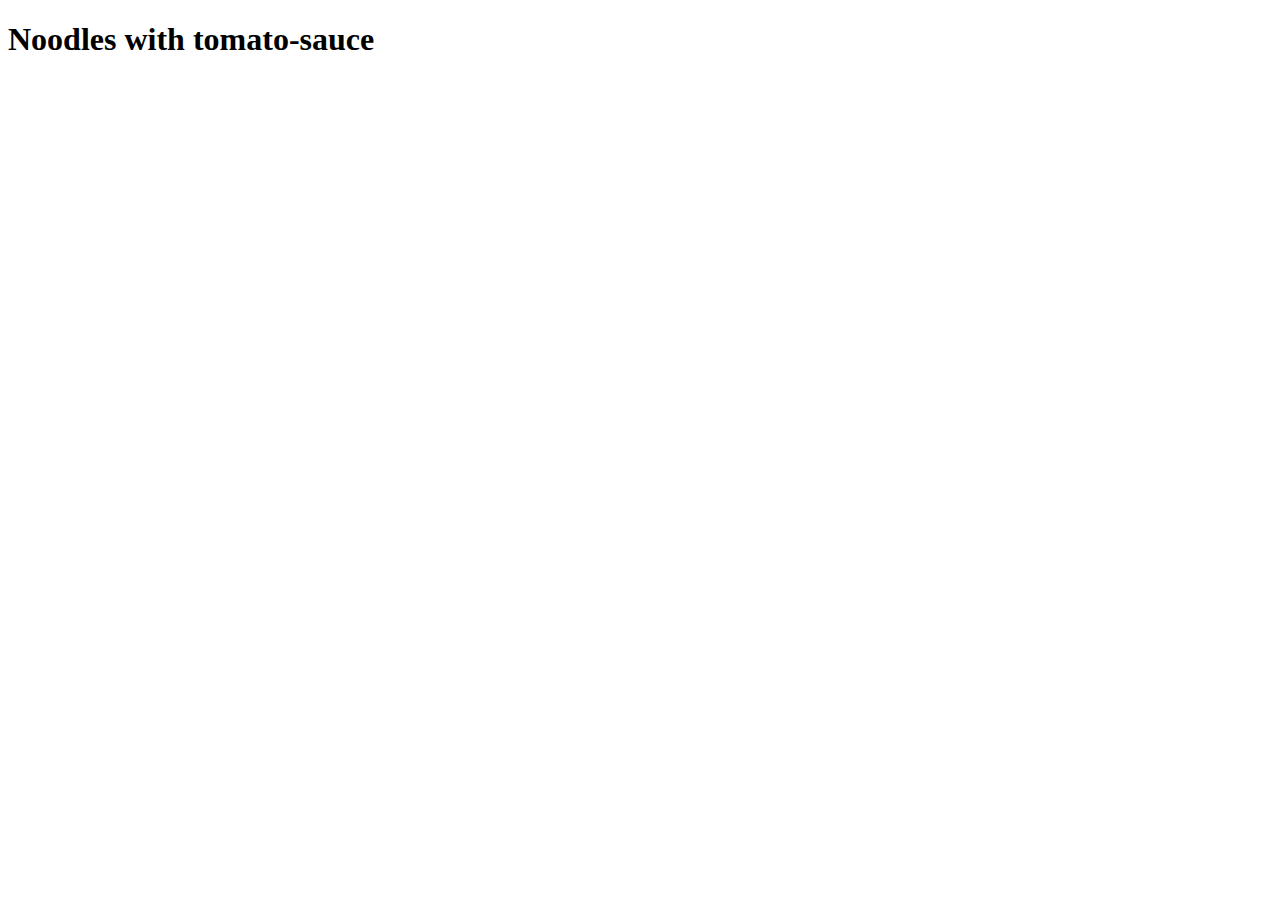
==== recipes/noodles_tomato_sauce.html @ ace9a0ad "Created noodles-tomato-sauce.html" ====
<!DOCTYPE html>
<html lang="en">
<head>
    <meta charset="UTF-8">
    <meta http-equiv="X-UA-Compatible" content="IE=edge">
    <meta name="viewport" content="width=device-width, initial-scale=1.0">
    <title>Noodles with tomato-sauce</title>
</head>
<body>
    <h1>Noodles with tomato-sauce</h1>
</body>
</html>
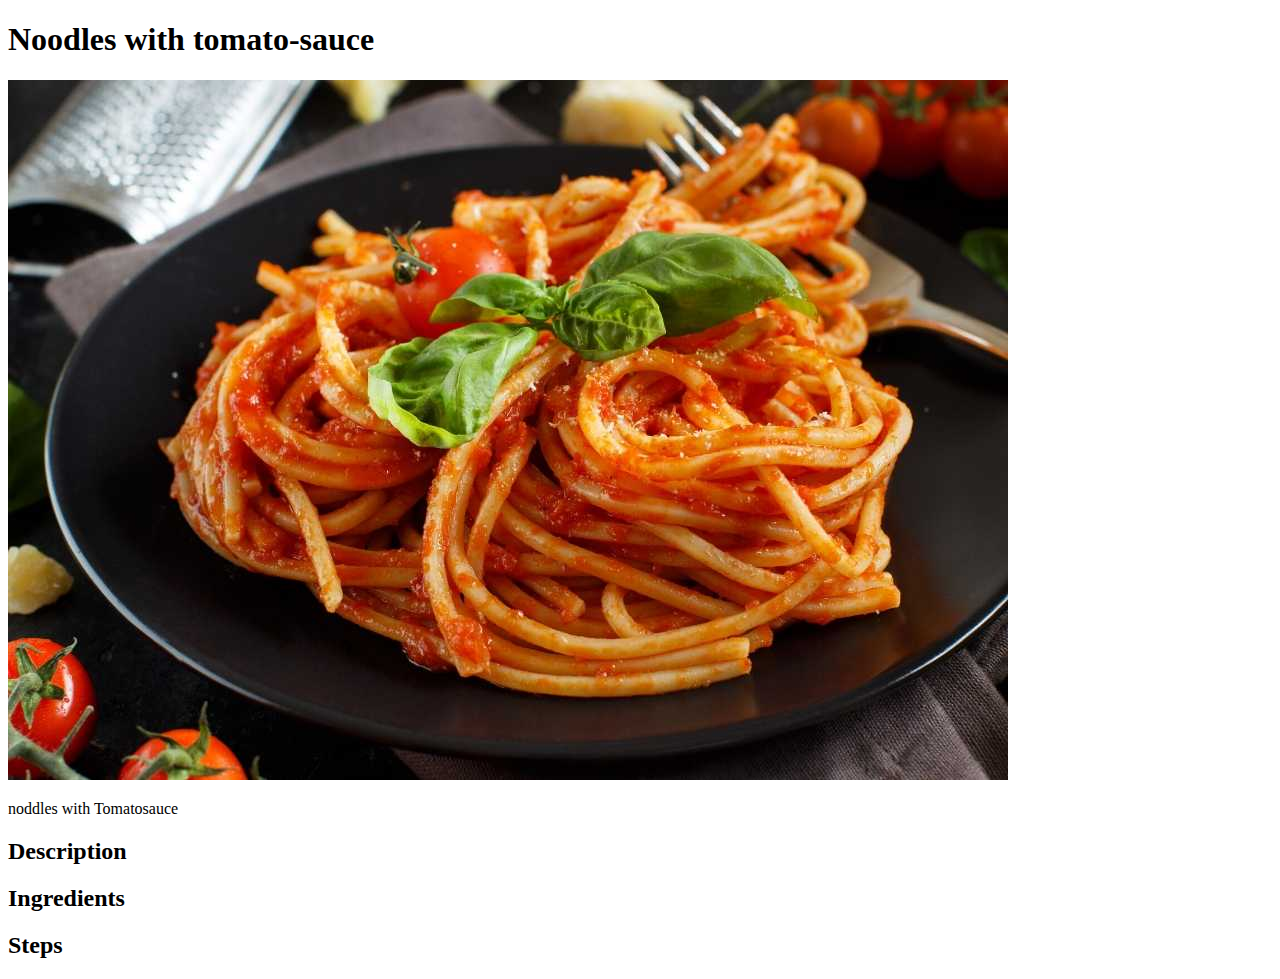
==== commit aa6d65fe: "Image for noodles-tomato-sauce added + Basic recipe structure created" ====
--- a/recipes/noodles_tomato_sauce.html
+++ b/recipes/noodles_tomato_sauce.html
@@ -8,5 +8,20 @@
 </head>
 <body>
     <h1>Noodles with tomato-sauce</h1>
+    <img src="../images/nudel+tomatensauce.jpg" alt="Noodels with Tomatosauce">
+    <p>noddles with Tomatosauce</p>
+
+    <h2>Description</h2>
+    <p>
+
+    </p>
+    <h2>Ingredients</h2>
+    <ul>
+
+    </ul>
+    <h2>Steps</h2>
+    <ol>
+        
+    </ol>
 </body>
 </html>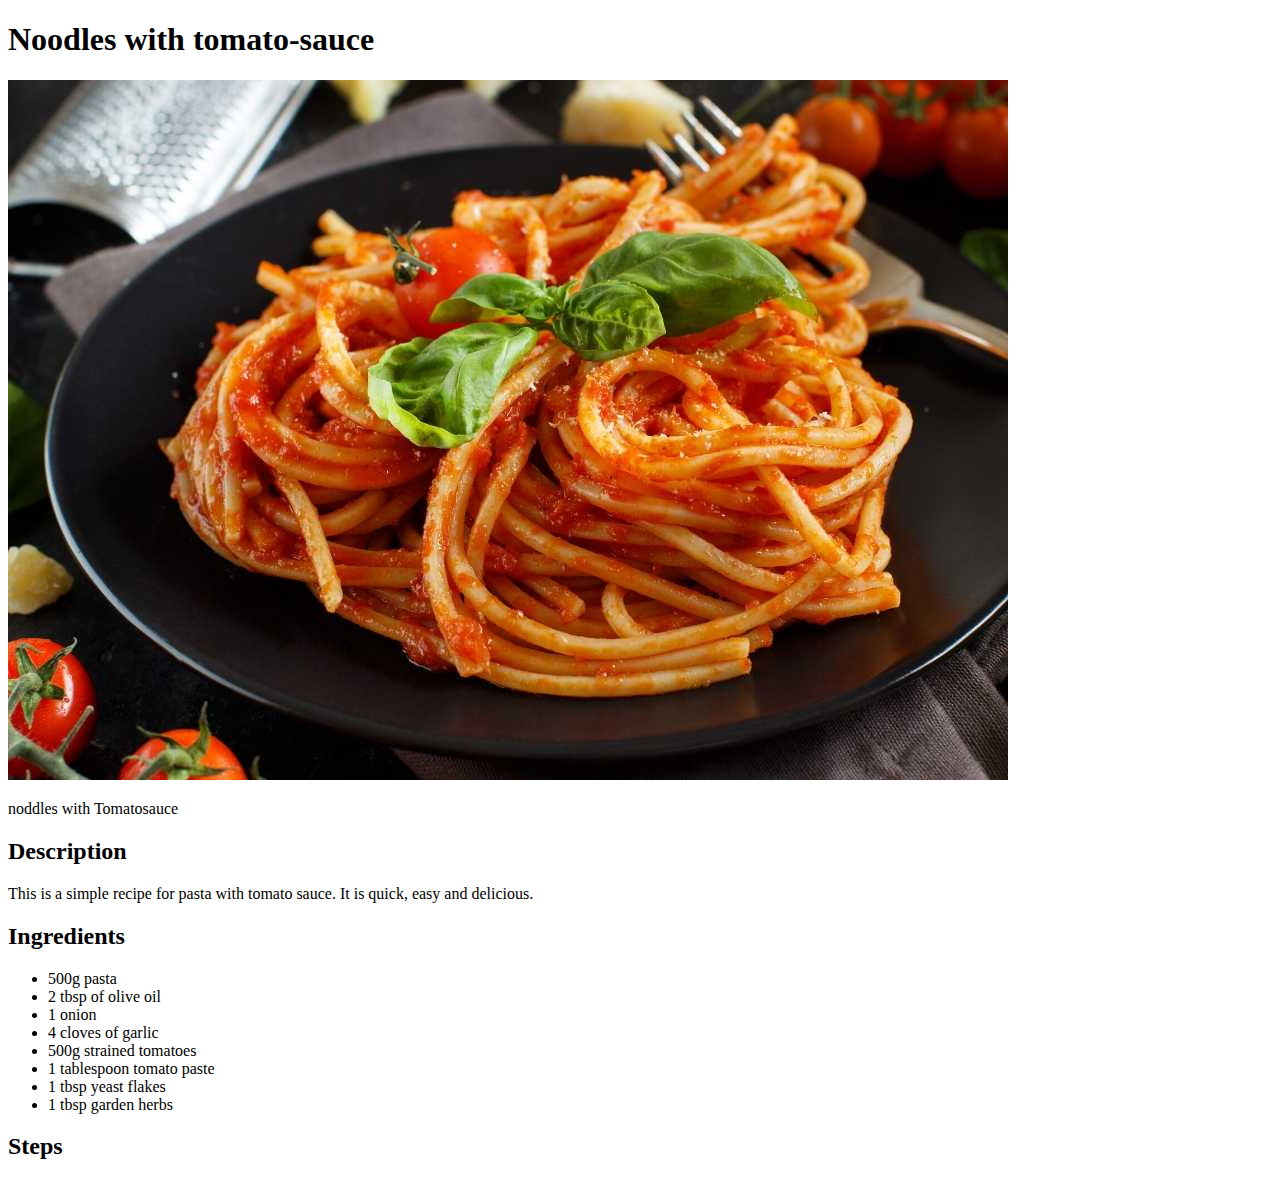
==== commit 649bc690: "Ingrediants added to noodles-tomato-sauce.html" ====
--- a/recipes/noodles_tomato_sauce.html
+++ b/recipes/noodles_tomato_sauce.html
@@ -13,15 +13,23 @@
 
     <h2>Description</h2>
     <p>
-
+        This is a simple recipe for pasta with tomato sauce.
+        It is quick, easy and delicious.
     </p>
     <h2>Ingredients</h2>
     <ul>
-
+        <li>500g pasta</li>
+        <li>2 tbsp of olive oil</li>
+        <li>1 onion</li>
+        <li>4 cloves of garlic</li>
+        <li>500g strained tomatoes</li>
+        <li>1 tablespoon tomato paste</li>
+        <li>1 tbsp yeast flakes</li>
+        <li>1 tbsp garden herbs</li>
     </ul>
     <h2>Steps</h2>
     <ol>
-        
+
     </ol>
 </body>
 </html>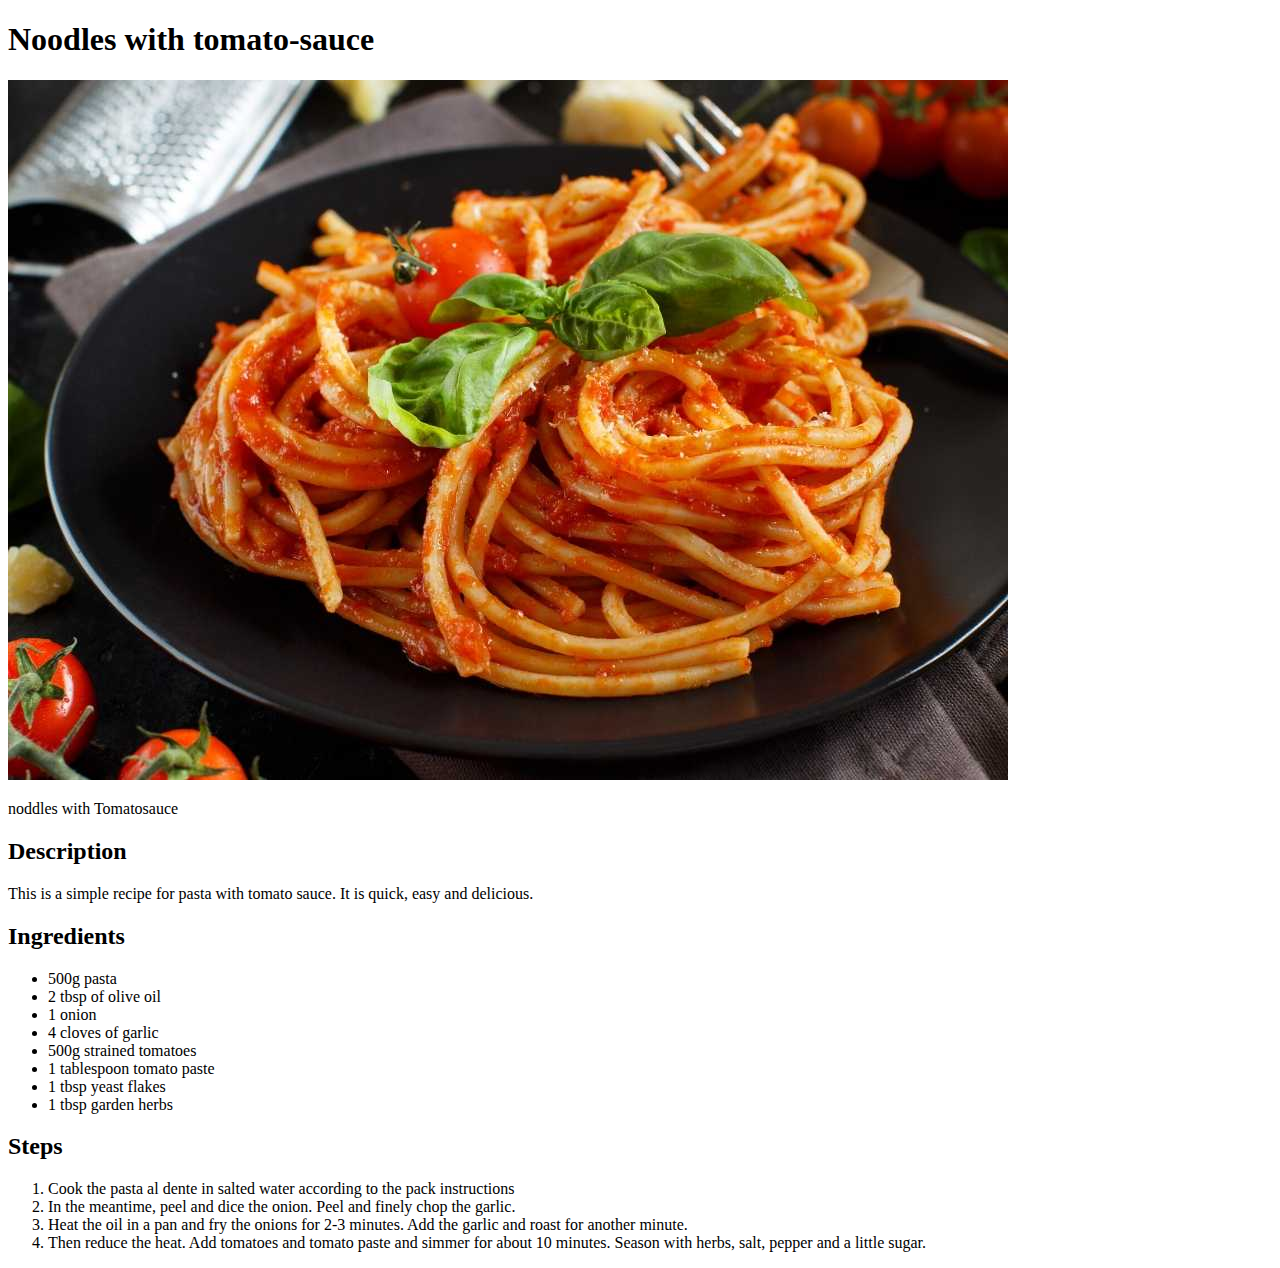
==== commit 58e636b3: "Steps added to noodles-tomato-sauce.html" ====
--- a/recipes/noodles_tomato_sauce.html
+++ b/recipes/noodles_tomato_sauce.html
@@ -29,7 +29,10 @@
     </ul>
     <h2>Steps</h2>
     <ol>
-
+        <li>Cook the pasta al dente in salted water according to the pack instructions</li>
+        <li>In the meantime, peel and dice the onion. Peel and finely chop the garlic.</li>
+        <li>Heat the oil in a pan and fry the onions for 2-3 minutes. Add the garlic and roast for another minute.</li>
+        <li>Then reduce the heat. Add tomatoes and tomato paste and simmer for about 10 minutes. Season with herbs, salt, pepper and a little sugar.</li>
     </ol>
 </body>
 </html>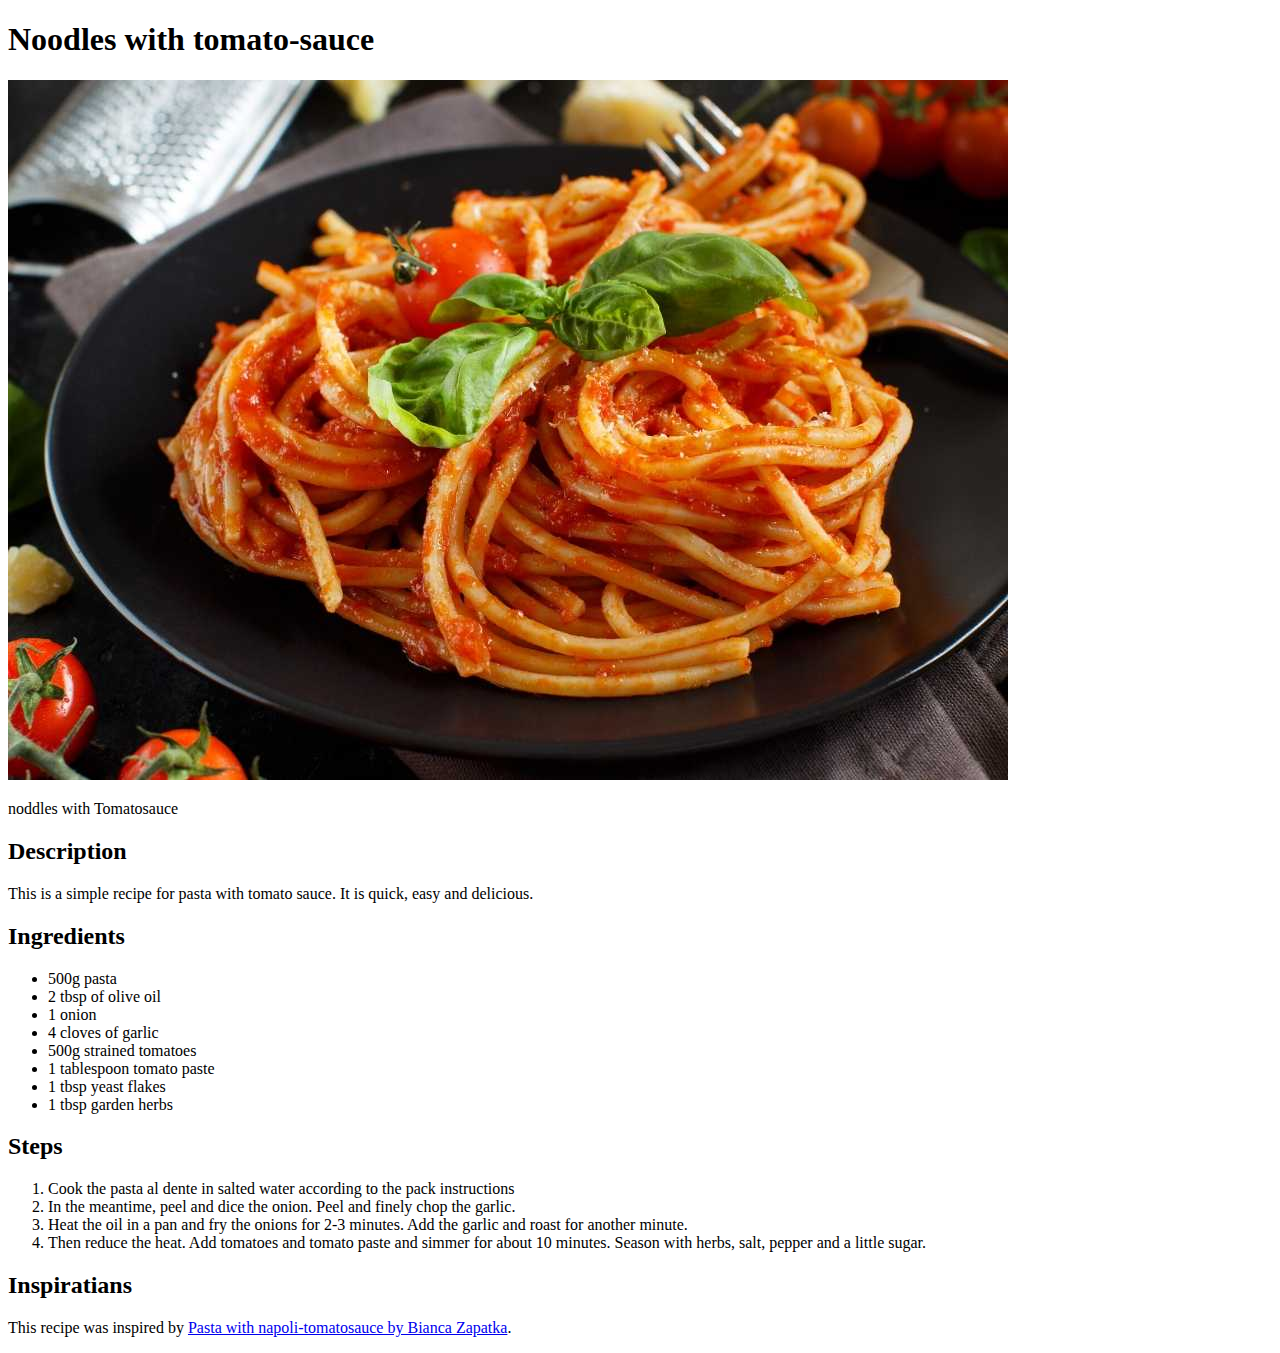
==== commit 7f9b662a: "Inspiration added to noodles-tomato-scauce.html" ====
--- a/recipes/noodles_tomato_sauce.html
+++ b/recipes/noodles_tomato_sauce.html
@@ -32,7 +32,11 @@
         <li>Cook the pasta al dente in salted water according to the pack instructions</li>
         <li>In the meantime, peel and dice the onion. Peel and finely chop the garlic.</li>
         <li>Heat the oil in a pan and fry the onions for 2-3 minutes. Add the garlic and roast for another minute.</li>
-        <li>Then reduce the heat. Add tomatoes and tomato paste and simmer for about 10 minutes. Season with herbs, salt, pepper and a little sugar.</li>
+        <li>Then reduce the heat. Add tomatoes and tomato paste and simmer for about 10 minutes. Season with herbs, salt, 
+            pepper and a little sugar.</li>
     </ol>
+    <h2>Inspiratians</h2>
+    <p>This recipe was inspired by <a href="https://biancazapatka.com/de/pasta-napoli-tomatensauce/">Pasta with 
+        napoli-tomatosauce by Bianca Zapatka</a>.</p>
 </body>
 </html>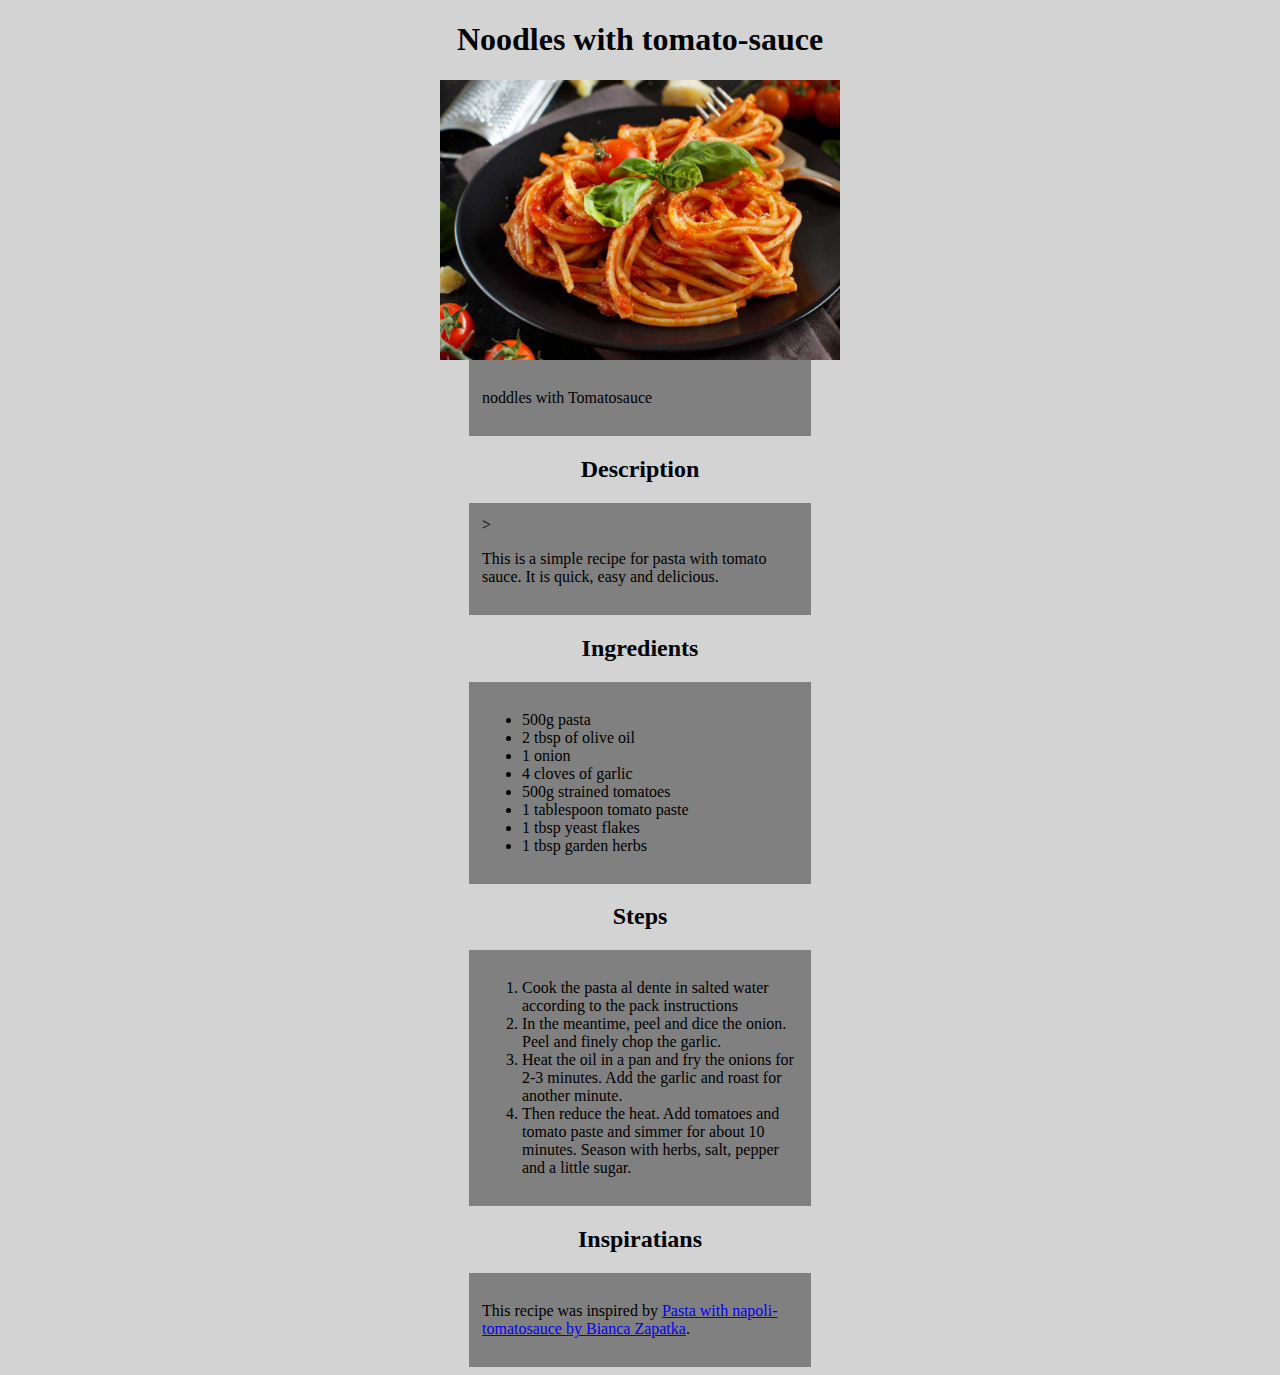
==== commit 5a24bd61: "Added some Styling" ====
--- a/recipes/noodles_tomato_sauce.html
+++ b/recipes/noodles_tomato_sauce.html
@@ -5,18 +5,23 @@
     <meta http-equiv="X-UA-Compatible" content="IE=edge">
     <meta name="viewport" content="width=device-width, initial-scale=1.0">
     <title>Noodles with tomato-sauce</title>
+    <link rel="stylesheet" href="../style.css">
 </head>
 <body>
     <h1>Noodles with tomato-sauce</h1>
     <img src="../images/nudel+tomatensauce.jpg" alt="Noodels with Tomatosauce">
+    <div>
     <p>noddles with Tomatosauce</p>
-
+    </div>
     <h2>Description</h2>
+    <div>>
     <p>
         This is a simple recipe for pasta with tomato sauce.
         It is quick, easy and delicious.
     </p>
+    </div>
     <h2>Ingredients</h2>
+    <div>
     <ul>
         <li>500g pasta</li>
         <li>2 tbsp of olive oil</li>
@@ -27,7 +32,9 @@
         <li>1 tbsp yeast flakes</li>
         <li>1 tbsp garden herbs</li>
     </ul>
+    </div>
     <h2>Steps</h2>
+    <div>
     <ol>
         <li>Cook the pasta al dente in salted water according to the pack instructions</li>
         <li>In the meantime, peel and dice the onion. Peel and finely chop the garlic.</li>
@@ -35,8 +42,12 @@
         <li>Then reduce the heat. Add tomatoes and tomato paste and simmer for about 10 minutes. Season with herbs, salt, 
             pepper and a little sugar.</li>
     </ol>
+    </div>
     <h2>Inspiratians</h2>
+    <div>
     <p>This recipe was inspired by <a href="https://biancazapatka.com/de/pasta-napoli-tomatensauce/">Pasta with 
-        napoli-tomatosauce by Bianca Zapatka</a>.</p>
+        napoli-tomatosauce by Bianca Zapatka</a>.
+    </p>
+    </div>
 </body>
 </html>--- a/style.css
+++ b/style.css
@@ -0,0 +1,28 @@
+body{
+    background-color: lightgray;
+    font-family: 'sans-serif';
+}
+
+img{
+    display: block;
+    height: auto;
+    width: 400px;
+    margin-left: auto;
+    margin-right: auto;
+}
+
+h1{
+    text-align: center;
+}
+
+h2{
+    text-align: center;
+}
+
+div{
+    background-color: gray;
+    margin: auto;;
+    width: 25%;
+    padding: 10px;
+    border: 3px solid gray;
+}